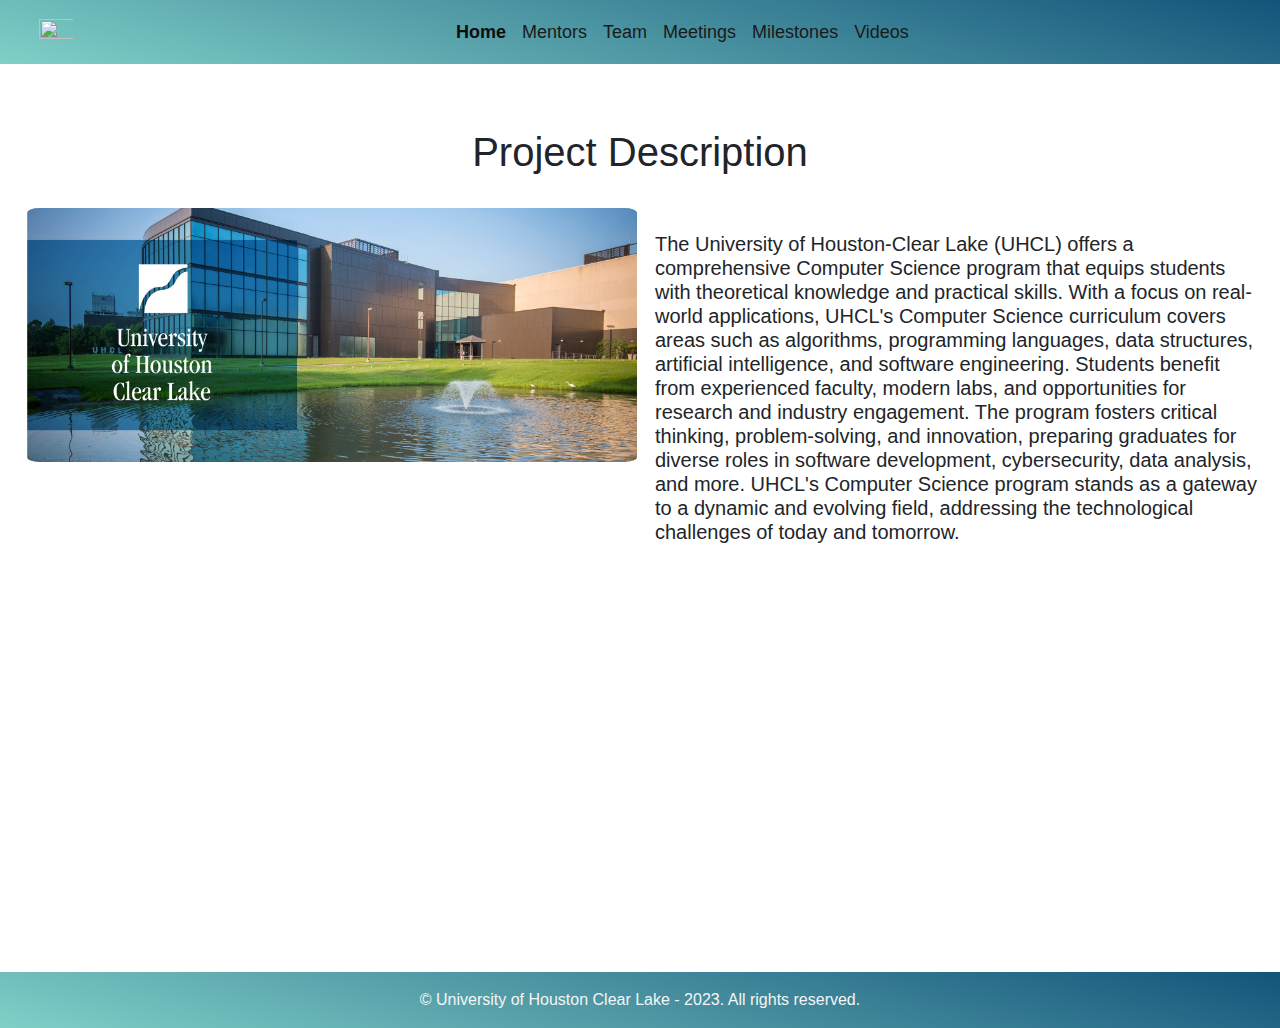
==== index.html @ 9e226f9c "first commit" ====
<!DOCTYPE html>
<html lang="en">
<head>
    <meta charset="UTF-8">
    <meta http-equiv="X-UA-Compatible" content="IE=edge">
    <meta name="viewport" content="width=device-width, initial-scale=1.0">
    
    <link rel="stylesheet" href="https://cdnjs.cloudflare.com/ajax/libs/twitter-bootstrap/4.1.2/css/bootstrap.min.css">
    <link rel="stylesheet" href="https://cdnjs.cloudflare.com/ajax/libs/font-awesome/5.13.0/css/all.min.css">
    <title>Home</title>
    <link rel="stylesheet" href="./css/header.css">
    <link rel="stylesheet" href="./css/home.css">

</head>
<body >

    <div class="container-fluid"> 
        <nav class="navbar navbar-light bg-light navbar-expand-md fixed-top header-bg">
         <a class="navbar-brand col-4" href="#">
             <img class="px-2 img-fluid" src="https://i.postimg.cc/4dpffR9P/jungers-logo.png" width="50" height="50" />
           </a>
         
         <button class="navbar-toggler" type="button" data-toggle="collapse"
                 data-target="#navbar-list-2" aria-controls="navbarNav" aria-expanded="false"
                 aria-label="Toggle navigation">
           <span class="navbar-toggler-icon"></span>
         </button>
         <div class="collapse navbar-collapse" id="navbar-list-2">
           <ul class="navbar-nav justify-content-center" id="main-nav-list">
             <li class="nav-item">
               <a class="nav-link active" href="./index.html">Home </a>
             </li>
             <li class="nav-item">
               <a class="nav-link" href="./mentors.html">Mentors </a>
             </li>
             <li class="nav-item">
               <a class="nav-link" href="./team.html">Team</a>
            </li>
            <li class="nav-item">
              <a class="nav-link" href="./meetings.html">Meetings</a>
           </li>
           <li class="nav-item">
            <a class="nav-link" href="./milestones.html">Milestones</a>
         </li>
         <li class="nav-item">
          <a class="nav-link" href="./videos.html">Videos</a>
       </li>
           </ul>
         </div>
       </nav>
         
       </div>

       <section id="home" >

  <h1 style="text-align:center">Project Description</h1><br>
  
  <div class="row">
    <div class="col-md-6">
    <img src="./static/uhcl.jpg" class="home_img" alt="" srcset="" style="width: 100%; margin-left: 2%;    border-radius: 2%;">
    </div>
    <div class="col-md-6 mt-4">
 <h5 style="font-size:20px">
  The University of Houston-Clear Lake (UHCL) offers a comprehensive Computer Science program that equips students with theoretical knowledge and practical skills. 
  With a focus on real-world applications, UHCL's Computer Science curriculum covers areas such as algorithms, programming languages, data structures, artificial intelligence, and software engineering. 
  Students benefit from experienced faculty, modern labs, and opportunities for research and industry engagement. The program fosters critical thinking, problem-solving, and innovation, preparing graduates for diverse roles in software development, cybersecurity, data analysis, and more. 
  UHCL's Computer Science program stands as a gateway to a dynamic and evolving field, addressing the technological challenges of today and tomorrow.
 </h5>
    </div>
  </div>       
      
    </section>

     <div class="footer">© University of Houston Clear Lake - 2023. All rights reserved.</div>
       <script src="https://code.jquery.com/jquery-3.3.1.slim.min.js"></script>
       <script src="https://cdnjs.cloudflare.com/ajax/libs/popper.js/1.14.3/umd/popper.min.js"></script>
       <script src="https://stackpath.bootstrapcdn.com/bootstrap/4.1.3/js/bootstrap.min.js"></script>
    

</body>
</html>
---- css/header.css ----
html {
  height: 100%;
  box-sizing: border-box;
}

*,
*:before,
*:after {
  box-sizing: inherit;
}

body {
  position: relative;
  margin: 0;
 
  min-height: 100%;
  font-family: "Helvetica Neue", Arial, sans-serif;
}
.header-bg {
    background-image: linear-gradient(15deg, #80d0c7 0%, #13547a 100%);
  }
  
  .navbar-nav li a {
    
      color: #1a1a1a !important;
      
  }
  
  .navbar-nav li a:hover {
        color: #0d0d0d !important;
        font-weight: bold !important;
      }
  
  .navbar-collapse .nav-item > .nav-link.active  {
      color: #0d0d0d !important;
      font-weight: bold !important;
  }
  
  .container-fluid {
    font-size: 18px;
    line-height: 1.8em;
  }
  
  .main {
    margin-top: 85px;
    background-color: #ddd;
  }
  
  .footer {
    position: absolute;
    right: 0;
    bottom: 0;
    left: 0;
    padding: 1rem;
    background-image: linear-gradient(15deg, #80d0c7 0%, #13547a 100%);
    text-align: center;
    color: whitesmoke;
  }
---- css/home.css ----
#home{
    margin-top: 10%;
}


.home_img{
border-radius: 2%;
}

.row{
    margin: 0px !important;
}
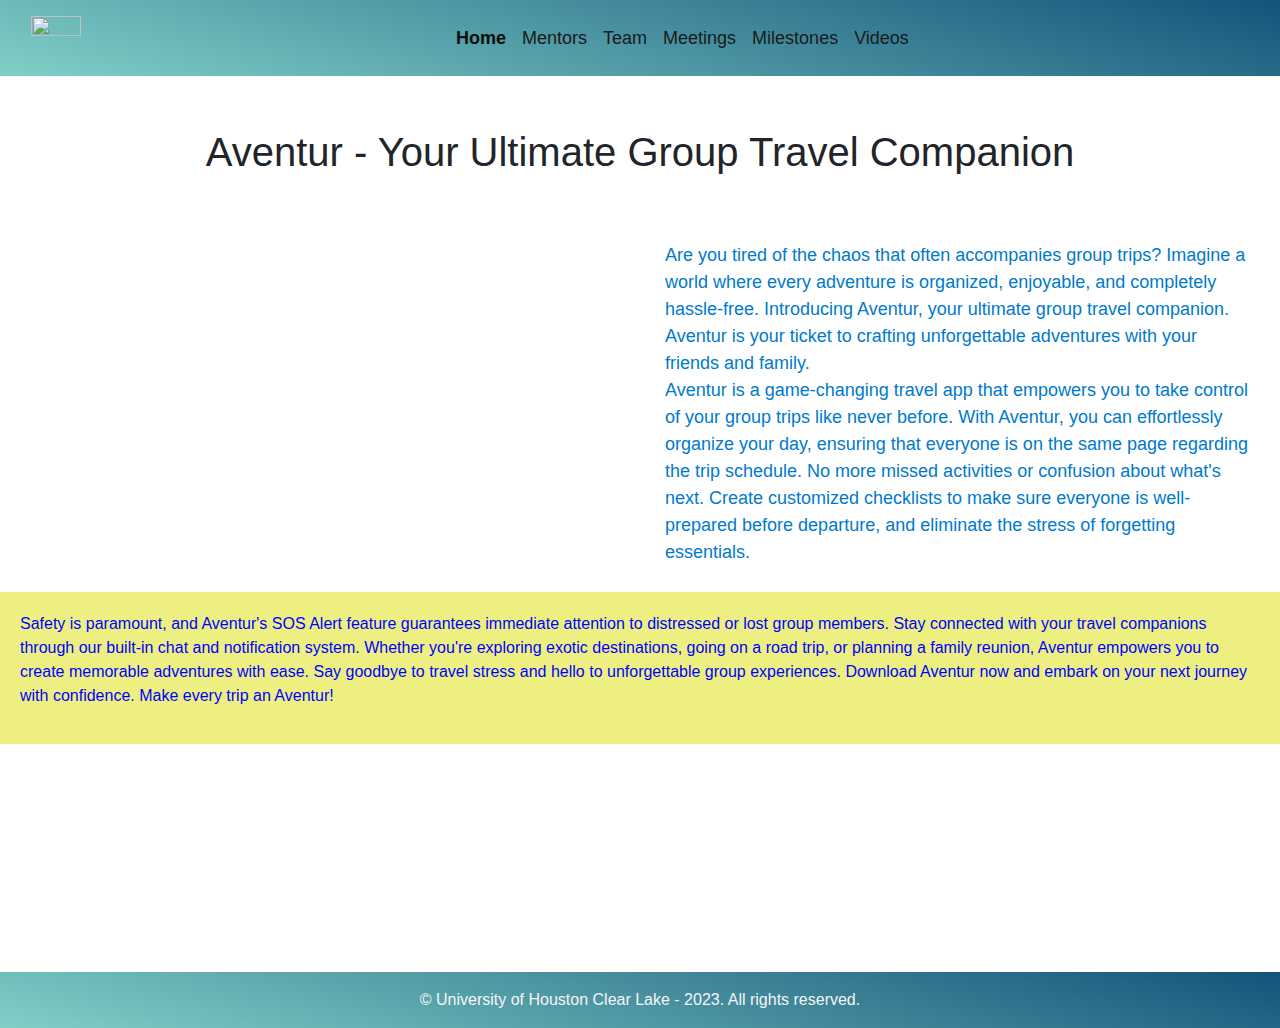
==== commit 65d8e55e: "Changes done in Index update with Project details." ====
--- a/index.html
+++ b/index.html
@@ -17,7 +17,7 @@
     <div class="container-fluid"> 
         <nav class="navbar navbar-light bg-light navbar-expand-md fixed-top header-bg">
          <a class="navbar-brand col-4" href="#">
-             <img class="px-2 img-fluid" src="https://i.postimg.cc/4dpffR9P/jungers-logo.png" width="50" height="50" />
+             <img class="px-0.5 img-fluid" src="https://play-lh.googleusercontent.com/Ua0-mA-UaLip8C9D_wQoob01ng0tb96gruCHYH0Pw-j3iNnuNbFJW_sRNRulMBuktQ=w240-h480-rw" width="50" height="50" />
            </a>
          
          <button class="navbar-toggler" type="button" data-toggle="collapse"
@@ -53,23 +53,31 @@
 
        <section id="home" >
 
-  <h1 style="text-align:center">Project Description</h1><br>
+       
+  <h1 style="text-align:center">Aventur - Your Ultimate Group Travel Companion</h1><br>
   
   <div class="row">
     <div class="col-md-6">
-    <img src="./static/uhcl.jpg" class="home_img" alt="" srcset="" style="width: 100%; margin-left: 2%;    border-radius: 2%;">
+    <br><img src="http://aventur.net/wp-content/uploads/2022/11/hero-image.png" class="home_img" alt="" srcset="" style="width: 100%; margin-left: 1%;    border-radius: 0%;"> <br>
     </div>
     <div class="col-md-6 mt-4">
- <h5 style="font-size:20px">
-  The University of Houston-Clear Lake (UHCL) offers a comprehensive Computer Science program that equips students with theoretical knowledge and practical skills. 
-  With a focus on real-world applications, UHCL's Computer Science curriculum covers areas such as algorithms, programming languages, data structures, artificial intelligence, and software engineering. 
-  Students benefit from experienced faculty, modern labs, and opportunities for research and industry engagement. The program fosters critical thinking, problem-solving, and innovation, preparing graduates for diverse roles in software development, cybersecurity, data analysis, and more. 
-  UHCL's Computer Science program stands as a gateway to a dynamic and evolving field, addressing the technological challenges of today and tomorrow.
- </h5>
+ <p class="custom-text">
+  Are you tired of the chaos that often accompanies group trips? Imagine a world where every adventure is organized, enjoyable, and completely hassle-free. Introducing Aventur, your ultimate group travel companion. Aventur is your ticket to crafting unforgettable adventures with your friends and family. <br>
+  Aventur is a game-changing travel app that empowers you to take control of your group trips like never before. With Aventur, you can effortlessly organize your day, ensuring that everyone is on the same page regarding the trip schedule. No more missed activities or confusion about what's next. Create customized checklists to make sure everyone is well-prepared before departure, and eliminate the stress of forgetting essentials.<br> 
+ </p>
     </div>
-  </div>       
-      
+  </div>  
+
+  <div class="blue-background">
+    <p class="blue-text"> 
+      Safety is paramount, and Aventur's SOS Alert feature guarantees immediate attention to distressed or lost group members. Stay connected with your travel companions through our built-in chat and notification system.
+      Whether you're exploring exotic destinations, going on a road trip, or planning a family reunion, Aventur empowers you to create memorable adventures with ease. Say goodbye to travel stress and hello to unforgettable group experiences. 
+      Download Aventur now and embark on your next journey with confidence. Make every trip an Aventur!</p>
+</div>
+
+
     </section>
+
 
      <div class="footer">© University of Houston Clear Lake - 2023. All rights reserved.</div>
        <script src="https://code.jquery.com/jquery-3.3.1.slim.min.js"></script>
--- a/css/home.css
+++ b/css/home.css
@@ -10,3 +10,23 @@
 .row{
     margin: 0px !important;
 }
+
+.blue-text {
+    font-family: Arial, sans-serif;
+    color: blue;
+    padding: 10px; 
+   
+}
+
+.custom-text {
+    font-family: Arial, sans-serif;
+    color: #007acc;
+    font-size: 18px;
+    padding: 10px; 
+}
+.blue-background {
+    background-color: rgb(237, 240, 128); 
+    color: white; 
+    padding: 10px; 
+}
+
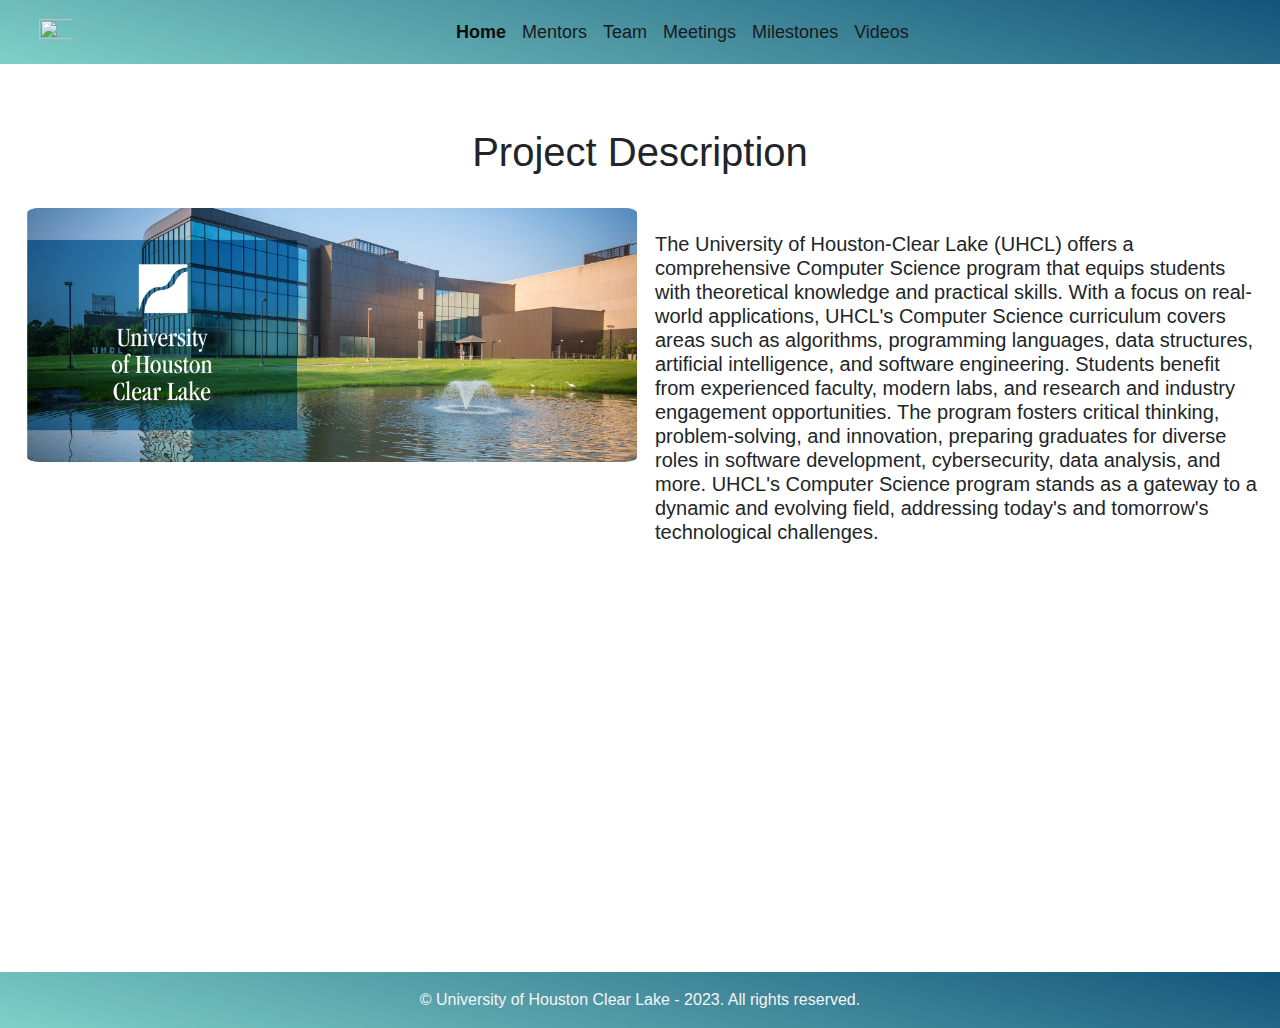
==== commit 8fb1c071: "Updated index.html" ====
--- a/index.html
+++ b/index.html
@@ -17,7 +17,7 @@
     <div class="container-fluid"> 
         <nav class="navbar navbar-light bg-light navbar-expand-md fixed-top header-bg">
          <a class="navbar-brand col-4" href="#">
-             <img class="px-0.5 img-fluid" src="https://play-lh.googleusercontent.com/Ua0-mA-UaLip8C9D_wQoob01ng0tb96gruCHYH0Pw-j3iNnuNbFJW_sRNRulMBuktQ=w240-h480-rw" width="50" height="50" />
+             <img class="px-2 img-fluid" src="https://i.postimg.cc/4dpffR9P/jungers-logo.png" width="50" height="50" />
            </a>
          
          <button class="navbar-toggler" type="button" data-toggle="collapse"
@@ -53,31 +53,23 @@
 
        <section id="home" >
 
-       
-  <h1 style="text-align:center">Aventur - Your Ultimate Group Travel Companion</h1><br>
+  <h1 style="text-align:center">Project Description</h1><br>
   
   <div class="row">
     <div class="col-md-6">
-    <br><img src="http://aventur.net/wp-content/uploads/2022/11/hero-image.png" class="home_img" alt="" srcset="" style="width: 100%; margin-left: 1%;    border-radius: 0%;"> <br>
+    <img src="./static/uhcl.jpg" class="home_img" alt="" srcset="" style="width: 100%; margin-left: 2%;    border-radius: 2%;">
     </div>
     <div class="col-md-6 mt-4">
- <p class="custom-text">
-  Are you tired of the chaos that often accompanies group trips? Imagine a world where every adventure is organized, enjoyable, and completely hassle-free. Introducing Aventur, your ultimate group travel companion. Aventur is your ticket to crafting unforgettable adventures with your friends and family. <br>
-  Aventur is a game-changing travel app that empowers you to take control of your group trips like never before. With Aventur, you can effortlessly organize your day, ensuring that everyone is on the same page regarding the trip schedule. No more missed activities or confusion about what's next. Create customized checklists to make sure everyone is well-prepared before departure, and eliminate the stress of forgetting essentials.<br> 
- </p>
+ <h5 style="font-size:20px">
+  The University of Houston-Clear Lake (UHCL) offers a comprehensive Computer Science program that equips students with theoretical knowledge and practical skills. 
+  With a focus on real-world applications, UHCL's Computer Science curriculum covers areas such as algorithms, programming languages, data structures, artificial intelligence, and software engineering. 
+  Students benefit from experienced faculty, modern labs, and research and industry engagement opportunities. The program fosters critical thinking, problem-solving, and innovation, preparing graduates for diverse roles in software development, cybersecurity, data analysis, and more. 
+  UHCL's Computer Science program stands as a gateway to a dynamic and evolving field, addressing today's and tomorrow's technological challenges.
+ </h5>
     </div>
-  </div>  
-
-  <div class="blue-background">
-    <p class="blue-text"> 
-      Safety is paramount, and Aventur's SOS Alert feature guarantees immediate attention to distressed or lost group members. Stay connected with your travel companions through our built-in chat and notification system.
-      Whether you're exploring exotic destinations, going on a road trip, or planning a family reunion, Aventur empowers you to create memorable adventures with ease. Say goodbye to travel stress and hello to unforgettable group experiences. 
-      Download Aventur now and embark on your next journey with confidence. Make every trip an Aventur!</p>
-</div>
-
-
+  </div>       
+      
     </section>
-
 
      <div class="footer">© University of Houston Clear Lake - 2023. All rights reserved.</div>
        <script src="https://code.jquery.com/jquery-3.3.1.slim.min.js"></script>
@@ -86,4 +78,4 @@
     
 
 </body>
-</html>+</html>
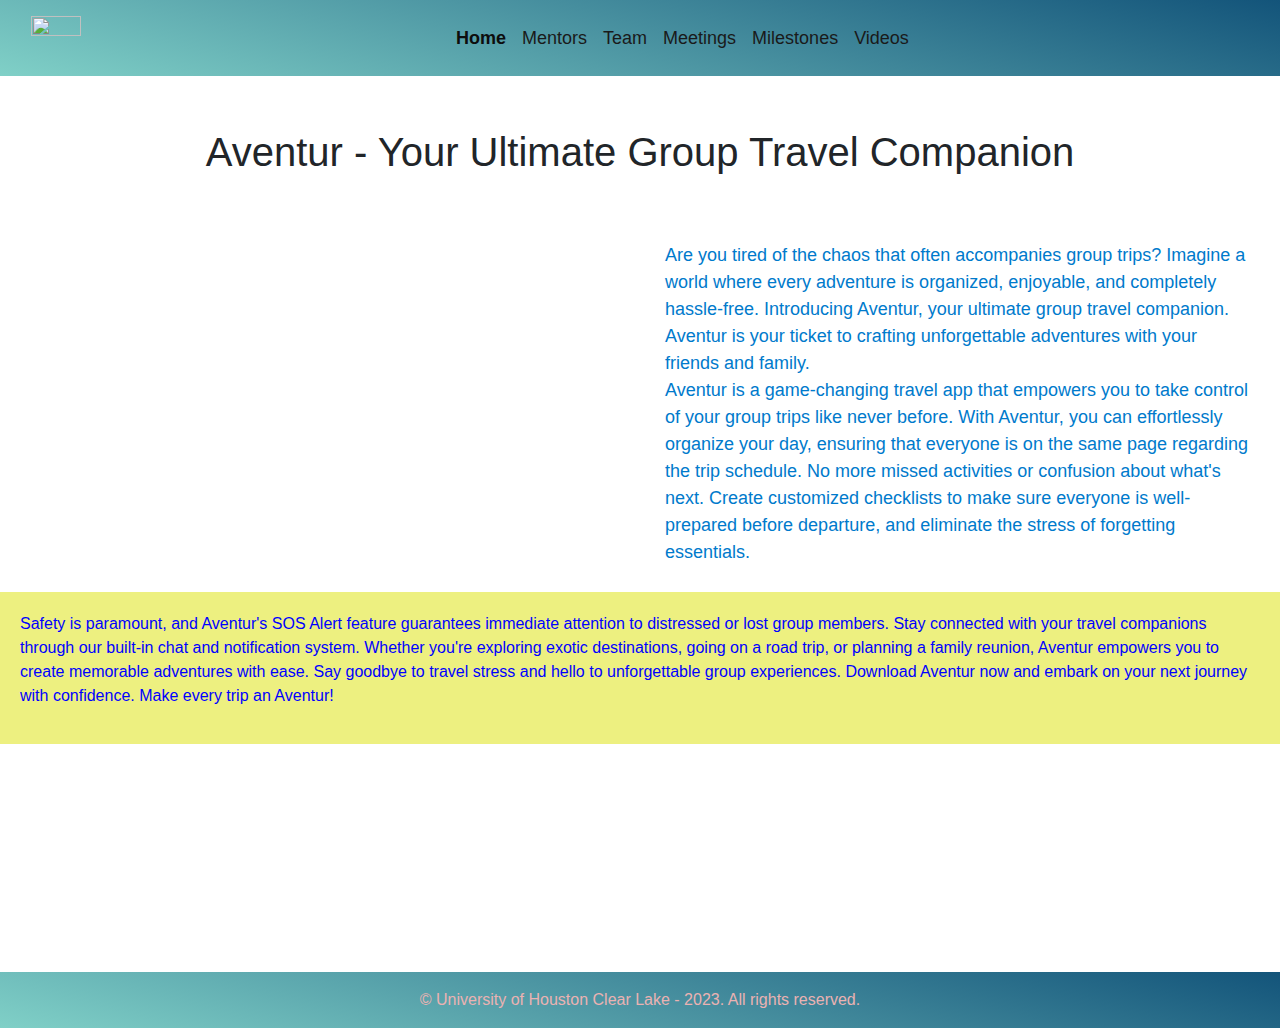
==== commit 4267de48: "Layout Changes" ====
--- a/index.html
+++ b/index.html
@@ -17,7 +17,7 @@
     <div class="container-fluid"> 
         <nav class="navbar navbar-light bg-light navbar-expand-md fixed-top header-bg">
          <a class="navbar-brand col-4" href="#">
-             <img class="px-2 img-fluid" src="https://i.postimg.cc/4dpffR9P/jungers-logo.png" width="50" height="50" />
+             <img class="px-0.5 img-fluid" src="https://play-lh.googleusercontent.com/Ua0-mA-UaLip8C9D_wQoob01ng0tb96gruCHYH0Pw-j3iNnuNbFJW_sRNRulMBuktQ=w240-h480-rw" width="50" height="50" />
            </a>
          
          <button class="navbar-toggler" type="button" data-toggle="collapse"
@@ -51,31 +51,40 @@
          
        </div>
 
-       <section id="home" >
+  <section id="home" >
 
-  <h1 style="text-align:center">Project Description</h1><br>
+       
+  <h1 style="text-align:center">Aventur - Your Ultimate Group Travel Companion</h1><br>
   
   <div class="row">
     <div class="col-md-6">
-    <img src="./static/uhcl.jpg" class="home_img" alt="" srcset="" style="width: 100%; margin-left: 2%;    border-radius: 2%;">
+    <br><img src="http://aventur.net/wp-content/uploads/2022/11/hero-image.png" class="home_img" alt="" srcset="" style="width: 100%; margin-left: 1%;    border-radius: 0%;"> <br>
     </div>
     <div class="col-md-6 mt-4">
- <h5 style="font-size:20px">
-  The University of Houston-Clear Lake (UHCL) offers a comprehensive Computer Science program that equips students with theoretical knowledge and practical skills. 
-  With a focus on real-world applications, UHCL's Computer Science curriculum covers areas such as algorithms, programming languages, data structures, artificial intelligence, and software engineering. 
-  Students benefit from experienced faculty, modern labs, and research and industry engagement opportunities. The program fosters critical thinking, problem-solving, and innovation, preparing graduates for diverse roles in software development, cybersecurity, data analysis, and more. 
-  UHCL's Computer Science program stands as a gateway to a dynamic and evolving field, addressing today's and tomorrow's technological challenges.
- </h5>
+ <p class="custom-text">
+  Are you tired of the chaos that often accompanies group trips? Imagine a world where every adventure is organized, enjoyable, and completely hassle-free. Introducing Aventur, your ultimate group travel companion. Aventur is your ticket to crafting unforgettable adventures with your friends and family. <br>
+  Aventur is a game-changing travel app that empowers you to take control of your group trips like never before. With Aventur, you can effortlessly organize your day, ensuring that everyone is on the same page regarding the trip schedule. No more missed activities or confusion about what's next. Create customized checklists to make sure everyone is well-prepared before departure, and eliminate the stress of forgetting essentials.<br> 
+ </p>
     </div>
-  </div>       
-      
-    </section>
+  </div>  
+
+  <div class="blue-background">
+    <p class="blue-text"> 
+      Safety is paramount, and Aventur's SOS Alert feature guarantees immediate attention to distressed or lost group members. Stay connected with your travel companions through our built-in chat and notification system.
+      Whether you're exploring exotic destinations, going on a road trip, or planning a family reunion, Aventur empowers you to create memorable adventures with ease. Say goodbye to travel stress and hello to unforgettable group experiences. 
+      Download Aventur now and embark on your next journey with confidence. Make every trip an Aventur!</p>
+</div>
+
+
+
+
+
 
      <div class="footer">© University of Houston Clear Lake - 2023. All rights reserved.</div>
        <script src="https://code.jquery.com/jquery-3.3.1.slim.min.js"></script>
        <script src="https://cdnjs.cloudflare.com/ajax/libs/popper.js/1.14.3/umd/popper.min.js"></script>
        <script src="https://stackpath.bootstrapcdn.com/bootstrap/4.1.3/js/bootstrap.min.js"></script>
     
-
+      </section>
 </body>
-</html>
+</html>--- a/css/header.css
+++ b/css/header.css
@@ -27,7 +27,7 @@
   }
   
   .navbar-nav li a:hover {
-        color: #0d0d0d !important;
+        color: #27e8b2 !important;
         font-weight: bold !important;
       }
   
@@ -43,7 +43,7 @@
   
   .main {
     margin-top: 85px;
-    background-color: #ddd;
+    background-color: #f3ebeb;
   }
   
   .footer {
@@ -54,5 +54,5 @@
     padding: 1rem;
     background-image: linear-gradient(15deg, #80d0c7 0%, #13547a 100%);
     text-align: center;
-    color: whitesmoke;
-  }+    color: rgb(235, 178, 178);
+  }
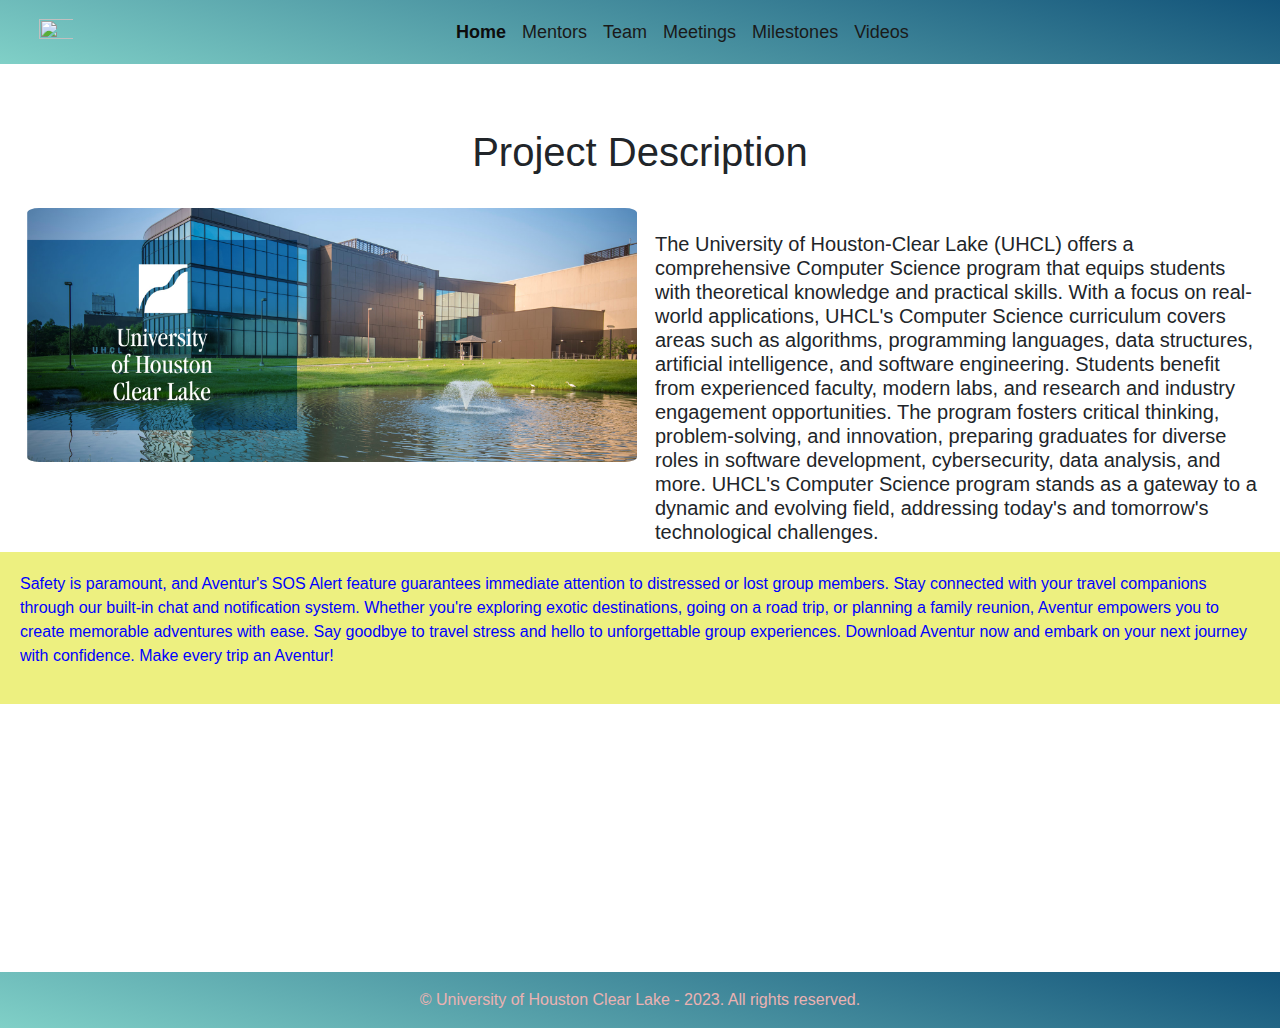
==== commit 9761e968: "Merge branch 'main' of https://github.com/Subhalesh999/Static_Project" ====
--- a/index.html
+++ b/index.html
@@ -17,7 +17,7 @@
     <div class="container-fluid"> 
         <nav class="navbar navbar-light bg-light navbar-expand-md fixed-top header-bg">
          <a class="navbar-brand col-4" href="#">
-             <img class="px-0.5 img-fluid" src="https://play-lh.googleusercontent.com/Ua0-mA-UaLip8C9D_wQoob01ng0tb96gruCHYH0Pw-j3iNnuNbFJW_sRNRulMBuktQ=w240-h480-rw" width="50" height="50" />
+             <img class="px-2 img-fluid" src="https://i.postimg.cc/4dpffR9P/jungers-logo.png" width="50" height="50" />
            </a>
          
          <button class="navbar-toggler" type="button" data-toggle="collapse"
@@ -53,18 +53,19 @@
 
   <section id="home" >
 
-       
-  <h1 style="text-align:center">Aventur - Your Ultimate Group Travel Companion</h1><br>
+  <h1 style="text-align:center">Project Description</h1><br>
   
   <div class="row">
     <div class="col-md-6">
-    <br><img src="http://aventur.net/wp-content/uploads/2022/11/hero-image.png" class="home_img" alt="" srcset="" style="width: 100%; margin-left: 1%;    border-radius: 0%;"> <br>
+    <img src="./static/uhcl.jpg" class="home_img" alt="" srcset="" style="width: 100%; margin-left: 2%;    border-radius: 2%;">
     </div>
     <div class="col-md-6 mt-4">
- <p class="custom-text">
-  Are you tired of the chaos that often accompanies group trips? Imagine a world where every adventure is organized, enjoyable, and completely hassle-free. Introducing Aventur, your ultimate group travel companion. Aventur is your ticket to crafting unforgettable adventures with your friends and family. <br>
-  Aventur is a game-changing travel app that empowers you to take control of your group trips like never before. With Aventur, you can effortlessly organize your day, ensuring that everyone is on the same page regarding the trip schedule. No more missed activities or confusion about what's next. Create customized checklists to make sure everyone is well-prepared before departure, and eliminate the stress of forgetting essentials.<br> 
- </p>
+ <h5 style="font-size:20px">
+  The University of Houston-Clear Lake (UHCL) offers a comprehensive Computer Science program that equips students with theoretical knowledge and practical skills. 
+  With a focus on real-world applications, UHCL's Computer Science curriculum covers areas such as algorithms, programming languages, data structures, artificial intelligence, and software engineering. 
+  Students benefit from experienced faculty, modern labs, and research and industry engagement opportunities. The program fosters critical thinking, problem-solving, and innovation, preparing graduates for diverse roles in software development, cybersecurity, data analysis, and more. 
+  UHCL's Computer Science program stands as a gateway to a dynamic and evolving field, addressing today's and tomorrow's technological challenges.
+ </h5>
     </div>
   </div>  
 
@@ -76,8 +77,7 @@
 </div>
 
 
-
-
+    </section>
 
 
      <div class="footer">© University of Houston Clear Lake - 2023. All rights reserved.</div>
@@ -87,4 +87,4 @@
     
       </section>
 </body>
-</html>+</html>
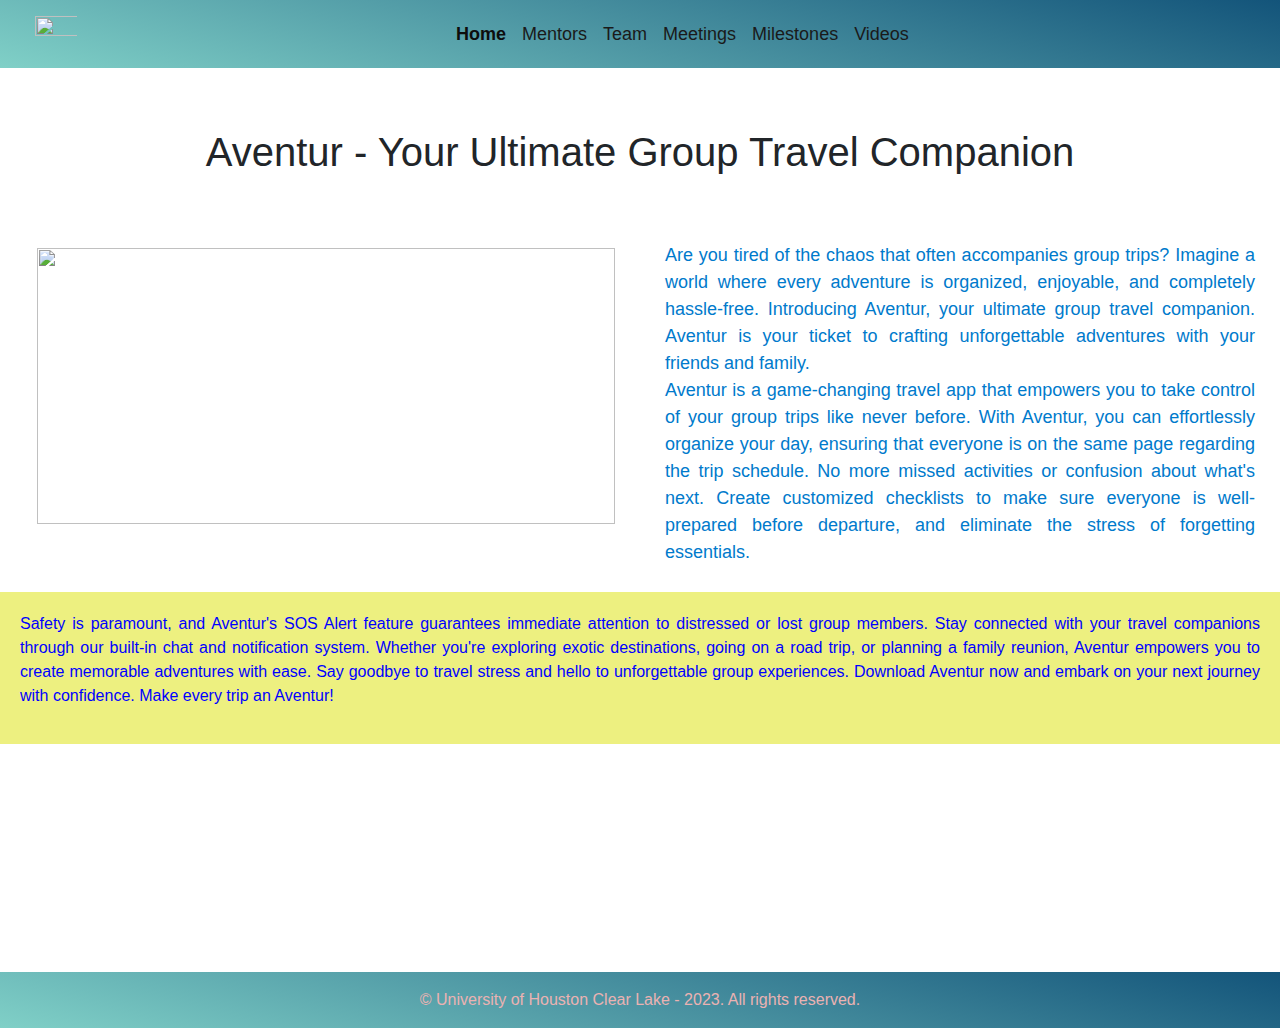
==== commit 44e9bd0c: "Minor bugs fixed in Index page" ====
--- a/index.html
+++ b/index.html
@@ -17,7 +17,7 @@
     <div class="container-fluid"> 
         <nav class="navbar navbar-light bg-light navbar-expand-md fixed-top header-bg">
          <a class="navbar-brand col-4" href="#">
-             <img class="px-2 img-fluid" src="https://i.postimg.cc/4dpffR9P/jungers-logo.png" width="50" height="50" />
+             <img class="px-1 img-fluid" src="https://play-lh.googleusercontent.com/Ua0-mA-UaLip8C9D_wQoob01ng0tb96gruCHYH0Pw-j3iNnuNbFJW_sRNRulMBuktQ=w240-h480-rw" width="50" height="50" />
            </a>
          
          <button class="navbar-toggler" type="button" data-toggle="collapse"
@@ -51,21 +51,20 @@
          
        </div>
 
-  <section id="home" >
+       <section id="home" >
 
-  <h1 style="text-align:center">Project Description</h1><br>
+       
+  <h1 style="text-align:center">Aventur - Your Ultimate Group Travel Companion</h1><br>
   
   <div class="row">
     <div class="col-md-6">
-    <img src="./static/uhcl.jpg" class="home_img" alt="" srcset="" style="width: 100%; margin-left: 2%;    border-radius: 2%;">
-    </div>
+    <br><img src="http://aventur.net/wp-content/uploads/2022/11/hero-image.png" class="home_img" alt="" srcset="" style="width: 100%; margin-left: 1%; padding: 1rem; height: 89%; border-radius: 0%;"> <br> 
+  </div>
     <div class="col-md-6 mt-4">
- <h5 style="font-size:20px">
-  The University of Houston-Clear Lake (UHCL) offers a comprehensive Computer Science program that equips students with theoretical knowledge and practical skills. 
-  With a focus on real-world applications, UHCL's Computer Science curriculum covers areas such as algorithms, programming languages, data structures, artificial intelligence, and software engineering. 
-  Students benefit from experienced faculty, modern labs, and research and industry engagement opportunities. The program fosters critical thinking, problem-solving, and innovation, preparing graduates for diverse roles in software development, cybersecurity, data analysis, and more. 
-  UHCL's Computer Science program stands as a gateway to a dynamic and evolving field, addressing today's and tomorrow's technological challenges.
- </h5>
+ <p class="custom-text">
+  Are you tired of the chaos that often accompanies group trips? Imagine a world where every adventure is organized, enjoyable, and completely hassle-free. Introducing Aventur, your ultimate group travel companion. Aventur is your ticket to crafting unforgettable adventures with your friends and family. <br>
+  Aventur is a game-changing travel app that empowers you to take control of your group trips like never before. With Aventur, you can effortlessly organize your day, ensuring that everyone is on the same page regarding the trip schedule. No more missed activities or confusion about what's next. Create customized checklists to make sure everyone is well-prepared before departure, and eliminate the stress of forgetting essentials.<br> 
+ </p>
     </div>
   </div>  
 
@@ -85,6 +84,6 @@
        <script src="https://cdnjs.cloudflare.com/ajax/libs/popper.js/1.14.3/umd/popper.min.js"></script>
        <script src="https://stackpath.bootstrapcdn.com/bootstrap/4.1.3/js/bootstrap.min.js"></script>
     
-      </section>
+
 </body>
-</html>
+</html>--- a/css/home.css
+++ b/css/home.css
@@ -14,7 +14,8 @@
 .blue-text {
     font-family: Arial, sans-serif;
     color: blue;
-    padding: 10px; 
+    padding: 10px;
+    text-align: justify; 
    
 }
 
@@ -22,8 +23,10 @@
     font-family: Arial, sans-serif;
     color: #007acc;
     font-size: 18px;
-    padding: 10px; 
+    padding: 10px;
+    text-align: justify;
 }
+
 .blue-background {
     background-color: rgb(237, 240, 128); 
     color: white; 
